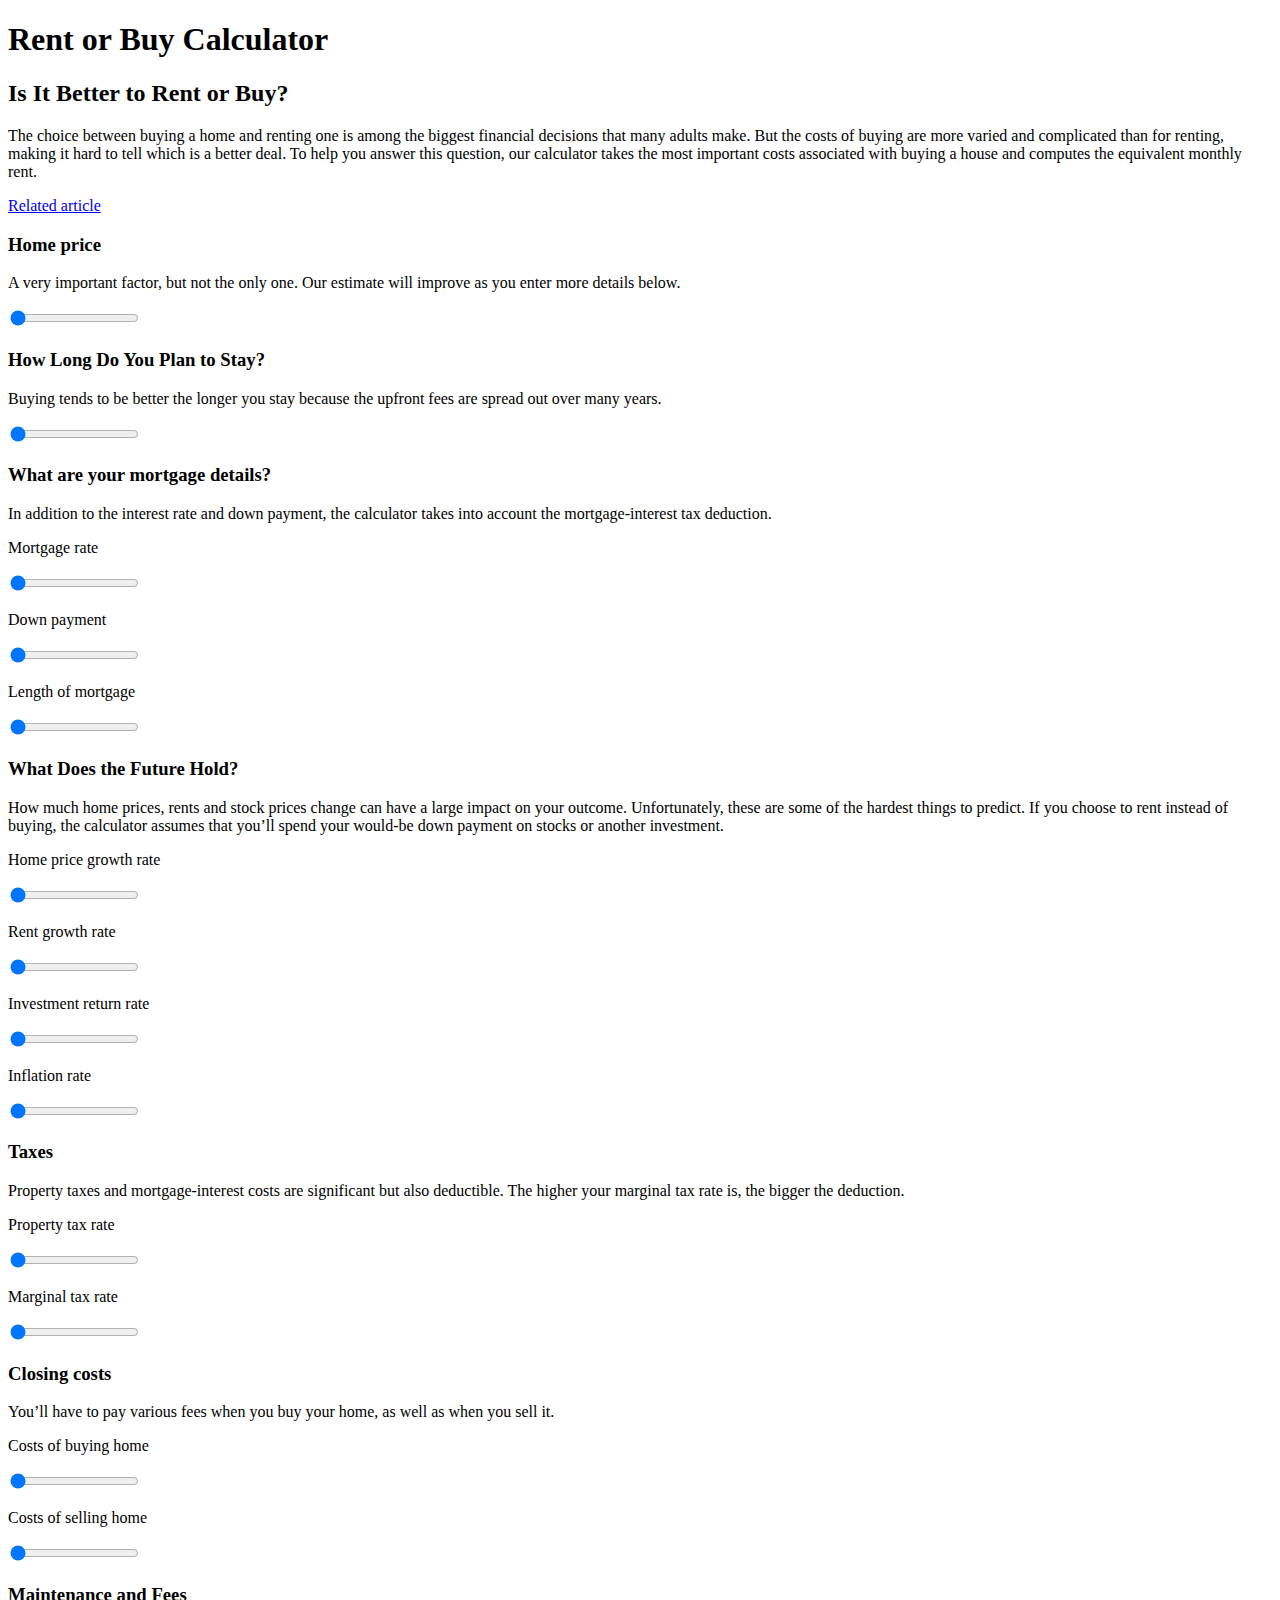
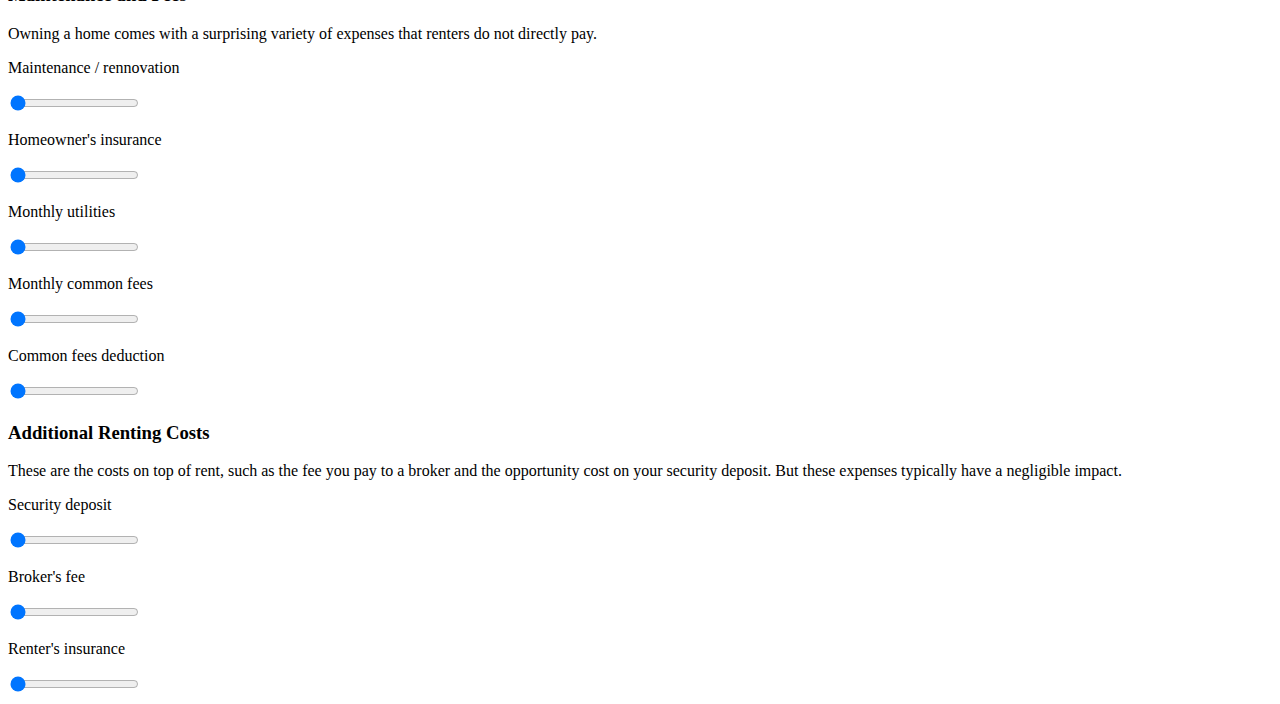
==== entrega_final/index.html @ 525f0752 "entrega4" ====
<!DOCTYPE html>
<html lang="en">

<head>
    <meta charset="UTF-8">
    <meta http-equiv="X-UA-Compatible" content="IE=edge">
    <meta name="viewport" content="width=device-width, initial-scale=1.0">
    <title>Document</title>
    <link rel="stylesheet" href="style.css">
</head>

<body>

    <div class="pageWidth">
        <h1>Rent or Buy Calculator</h1>
        <h2>Is It Better to Rent or Buy?</h2>
        <p>The choice between buying a home and renting one is among the biggest financial decisions that many adults
            make.
            But the costs of buying are more varied and complicated than for renting, making it hard to tell which is a
            better deal.
            To help you answer this question, our calculator takes the most important costs associated with buying a
            house and computes the equivalent monthly rent.</p>
        <a href="https://www.nytimes.com/2014/05/22/upshot/rent-or-buy-the-math-is-changing.html" class="ref">Related
            article</a>


        <h3>Home price</h3>
        <p>A very important factor, but not the only one. Our estimate will improve as you enter more details below.</p>
        <div class="slidecontainer">
            <input type="range" min="20000" max="3000000" value="20000" class="slider" id="myRange">
        </div>

        <h3>How Long Do You Plan to Stay?</h3>
        <p>Buying tends to be better the longer you stay because the upfront fees are spread out over many years.
        </p>
        <div class="slidecontainer">
            <input type="range" min="1" max="40" value="1" class="slider" id="myRange">
        </div>

        <h3>What are your mortgage details?</h3>
        <p>In addition to the interest rate and down payment, the calculator takes into account the mortgage-interest
            tax deduction.
        </p>
        <p>Mortgage rate</p>
        <div class="slidecontainer">
            <input type="range" min="1" max="40" value="1" class="slider" id="myRange">
        </div>
        <p>Down payment</p>
        <div class="slidecontainer">
            <input type="range" min="1" max="40" value="1" class="slider" id="myRange">
        </div>
        <p>Length of mortgage</p>
        <div class="slidecontainer">
            <input type="range" min="1" max="40" value="1" class="slider" id="myRange">
        </div>

        <h3>What Does the Future Hold?</h3>
        <p>How much home prices, rents and stock prices change can have a large impact on your outcome.
            Unfortunately, these are some of the hardest things to predict.
            If you choose to rent instead of buying, the calculator assumes that you’ll spend your would-be down payment
            on stocks or another investment.
        </p>
        <p>Home price growth rate</p>
        <div class="slidecontainer">
            <input type="range" min="1" max="40" value="1" class="slider" id="myRange">
        </div>
        <p>Rent growth rate</p>
        <div class="slidecontainer">
            <input type="range" min="1" max="40" value="1" class="slider" id="myRange">
        </div>
        <p>Investment return rate</p>
        <div class="slidecontainer">
            <input type="range" min="1" max="40" value="1" class="slider" id="myRange">
        </div>
        <p>Inflation rate</p>
        <div class="slidecontainer">
            <input type="range" min="1" max="40" value="1" class="slider" id="myRange">
        </div>

        <h3>Taxes</h3>
        <p>Property taxes and mortgage-interest costs are significant but also deductible.
            The higher your marginal tax rate is, the bigger the deduction.
        </p>
        <p>Property tax rate</p>
        <div class="slidecontainer">
            <input type="range" min="1" max="40" value="1" class="slider" id="myRange">
        </div>
        <p>Marginal tax rate</p>
        <div class="slidecontainer">
            <input type="range" min="1" max="40" value="1" class="slider" id="myRange">
        </div>

        <h3>Closing costs</h3>
        <p>You’ll have to pay various fees when you buy your home, as well as when you sell it.
        </p>
        <p>Costs of buying home</p>
        <div class="slidecontainer">
            <input type="range" min="1" max="40" value="1" class="slider" id="myRange">
        </div>
        <p>Costs of selling home</p>
        <div class="slidecontainer">
            <input type="range" min="1" max="40" value="1" class="slider" id="myRange">
        </div>

        <h3>Maintenance and Fees
        </h3>
        <p>Owning a home comes with a surprising variety of expenses that renters do not directly pay.
        </p>
        <p>Maintenance / rennovation</p>
        <div class="slidecontainer">
            <input type="range" min="1" max="40" value="1" class="slider" id="myRange">
        </div>
        <p>Homeowner's insurance</p>
        <div class="slidecontainer">
            <input type="range" min="1" max="40" value="1" class="slider" id="myRange">
        </div>
        <p>Monthly utilities</p>
        <div class="slidecontainer">
            <input type="range" min="1" max="40" value="1" class="slider" id="myRange">
        </div>
        <p>Monthly common fees</p>
        <div class="slidecontainer">
            <input type="range" min="1" max="40" value="1" class="slider" id="myRange">
        </div>
        <p>Common fees deduction</p>
        <div class="slidecontainer">
            <input type="range" min="1" max="40" value="1" class="slider" id="myRange">
        </div>

        <h3>Additional Renting Costs
        </h3>
        <p>These are the costs on top of rent, such as the fee you pay to a broker and the opportunity cost on your security deposit. 
        But these expenses typically have a negligible impact.
        <p>Security deposit</p>
        <div class="slidecontainer">
            <input type="range" min="1" max="40" value="1" class="slider" id="myRange">
        </div>
        <p>Broker's fee</p>
        <div class="slidecontainer">
            <input type="range" min="1" max="40" value="1" class="slider" id="myRange">
        </div>
        <p>Renter's insurance</p>
        <div class="slidecontainer">
            <input type="range" min="1" max="40" value="1" class="slider" id="myRange">
        </div>

    </div>
    <script src="custom.js"></script>
</body>

</html>
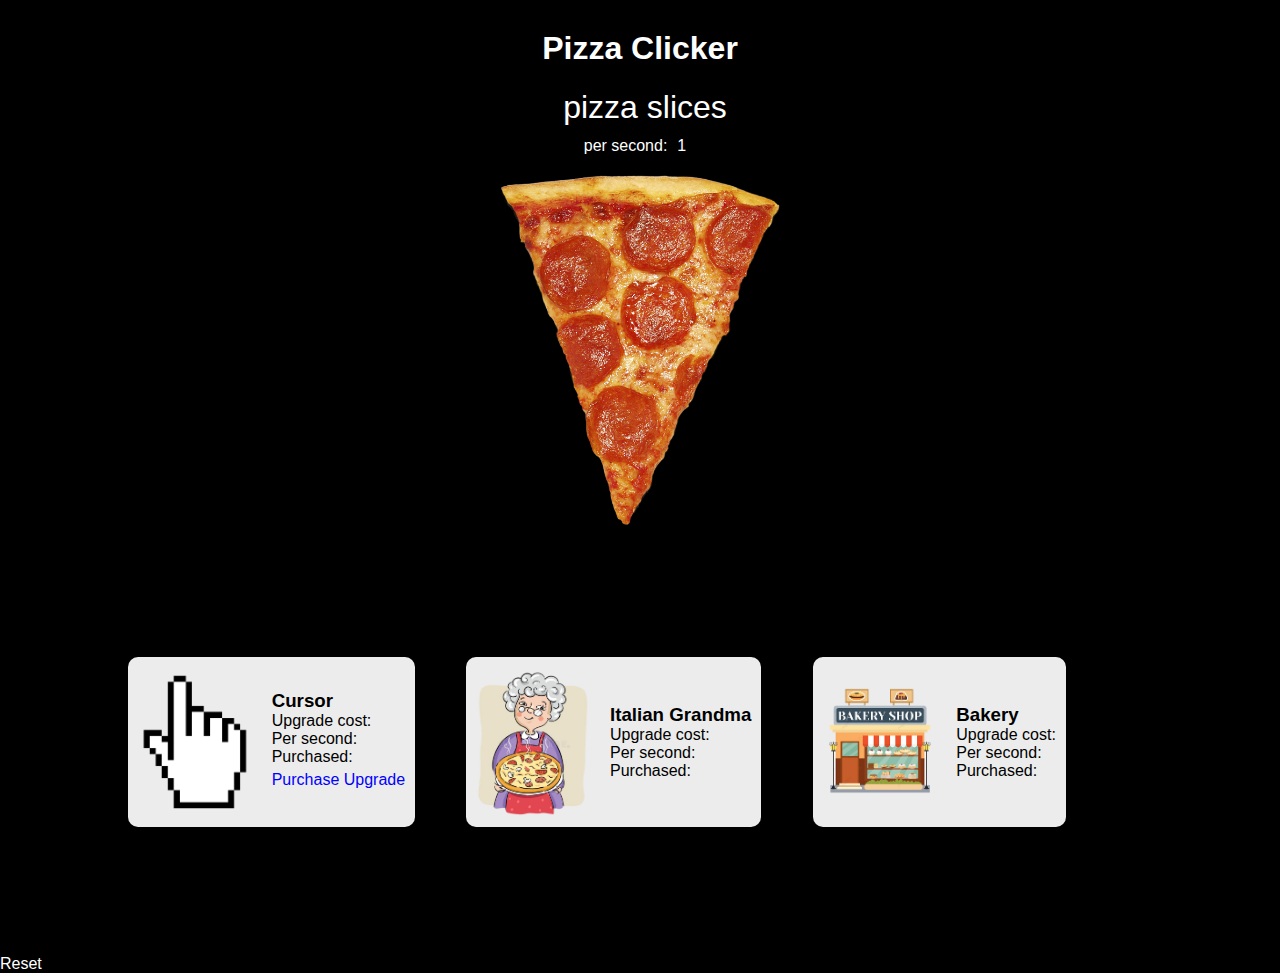
==== commit 590ed306: "entrega" ====
--- a/entrega_final/index.html
+++ b/entrega_final/index.html
@@ -11,141 +11,71 @@
 
 <body>
 
-    <div class="pageWidth">
-        <h1>Rent or Buy Calculator</h1>
-        <h2>Is It Better to Rent or Buy?</h2>
-        <p>The choice between buying a home and renting one is among the biggest financial decisions that many adults
-            make.
-            But the costs of buying are more varied and complicated than for renting, making it hard to tell which is a
-            better deal.
-            To help you answer this question, our calculator takes the most important costs associated with buying a
-            house and computes the equivalent monthly rent.</p>
-        <a href="https://www.nytimes.com/2014/05/22/upshot/rent-or-buy-the-math-is-changing.html" class="ref">Related
-            article</a>
+    <h1>Pizza Clicker</h1>
+
+    <div class="counterNumber">
+        <p id="inc"></p>
+        <p>pizza slices</p>
+    </div>
+
+    <div class="perSecond">
+        <p>per second: </p>
+        <p id="secondCounter"></p>
+    </div>
+
+    <div class="pizzaSlice">
+        <img id="pizzaCounter" src="./assets/pizzaSlice.png" alt="">
+    </div>
+
+    <div class="upgradePanel">
+        <div id="upgrade1" class="powerup">
+            <img src="./assets/cursor.png" alt="">
+            <div class="cardContent">
+                <h3 class="name">Cursor</h3>
+                <p class="upgradeCost">Upgrade cost: <span></span> </p>
+                <p class="makesPerSecond">Per second: <span></span> </p>
+                <p id="upgradeQuantity1">Purchased: <span></span> </p>
+                <p id="purchaseUpgrade">Purchase Upgrade</p>
+            </div>
+        </div>
 
 
-        <h3>Home price</h3>
-        <p>A very important factor, but not the only one. Our estimate will improve as you enter more details below.</p>
-        <div class="slidecontainer">
-            <input type="range" min="20000" max="3000000" value="20000" class="slider" id="myRange">
+        <div class="powerup upgrade2">
+            <img src="./assets/grandma.png" alt="">
+            <div class="cardContent">
+                <h3 class="name">Italian Grandma</h3>
+                <p class="upgradeCost">Upgrade cost: <span></span> </p>
+                <p class="makesPerSecond">Per second: <span></span> </p>
+                <p class="upgradeQuantity">Purchased: <span></span> </p>
+            </div>
         </div>
 
-        <h3>How Long Do You Plan to Stay?</h3>
-        <p>Buying tends to be better the longer you stay because the upfront fees are spread out over many years.
-        </p>
-        <div class="slidecontainer">
-            <input type="range" min="1" max="40" value="1" class="slider" id="myRange">
-        </div>
-
-        <h3>What are your mortgage details?</h3>
-        <p>In addition to the interest rate and down payment, the calculator takes into account the mortgage-interest
-            tax deduction.
-        </p>
-        <p>Mortgage rate</p>
-        <div class="slidecontainer">
-            <input type="range" min="1" max="40" value="1" class="slider" id="myRange">
-        </div>
-        <p>Down payment</p>
-        <div class="slidecontainer">
-            <input type="range" min="1" max="40" value="1" class="slider" id="myRange">
-        </div>
-        <p>Length of mortgage</p>
-        <div class="slidecontainer">
-            <input type="range" min="1" max="40" value="1" class="slider" id="myRange">
-        </div>
-
-        <h3>What Does the Future Hold?</h3>
-        <p>How much home prices, rents and stock prices change can have a large impact on your outcome.
-            Unfortunately, these are some of the hardest things to predict.
-            If you choose to rent instead of buying, the calculator assumes that you’ll spend your would-be down payment
-            on stocks or another investment.
-        </p>
-        <p>Home price growth rate</p>
-        <div class="slidecontainer">
-            <input type="range" min="1" max="40" value="1" class="slider" id="myRange">
-        </div>
-        <p>Rent growth rate</p>
-        <div class="slidecontainer">
-            <input type="range" min="1" max="40" value="1" class="slider" id="myRange">
-        </div>
-        <p>Investment return rate</p>
-        <div class="slidecontainer">
-            <input type="range" min="1" max="40" value="1" class="slider" id="myRange">
-        </div>
-        <p>Inflation rate</p>
-        <div class="slidecontainer">
-            <input type="range" min="1" max="40" value="1" class="slider" id="myRange">
-        </div>
-
-        <h3>Taxes</h3>
-        <p>Property taxes and mortgage-interest costs are significant but also deductible.
-            The higher your marginal tax rate is, the bigger the deduction.
-        </p>
-        <p>Property tax rate</p>
-        <div class="slidecontainer">
-            <input type="range" min="1" max="40" value="1" class="slider" id="myRange">
-        </div>
-        <p>Marginal tax rate</p>
-        <div class="slidecontainer">
-            <input type="range" min="1" max="40" value="1" class="slider" id="myRange">
-        </div>
-
-        <h3>Closing costs</h3>
-        <p>You’ll have to pay various fees when you buy your home, as well as when you sell it.
-        </p>
-        <p>Costs of buying home</p>
-        <div class="slidecontainer">
-            <input type="range" min="1" max="40" value="1" class="slider" id="myRange">
-        </div>
-        <p>Costs of selling home</p>
-        <div class="slidecontainer">
-            <input type="range" min="1" max="40" value="1" class="slider" id="myRange">
-        </div>
-
-        <h3>Maintenance and Fees
-        </h3>
-        <p>Owning a home comes with a surprising variety of expenses that renters do not directly pay.
-        </p>
-        <p>Maintenance / rennovation</p>
-        <div class="slidecontainer">
-            <input type="range" min="1" max="40" value="1" class="slider" id="myRange">
-        </div>
-        <p>Homeowner's insurance</p>
-        <div class="slidecontainer">
-            <input type="range" min="1" max="40" value="1" class="slider" id="myRange">
-        </div>
-        <p>Monthly utilities</p>
-        <div class="slidecontainer">
-            <input type="range" min="1" max="40" value="1" class="slider" id="myRange">
-        </div>
-        <p>Monthly common fees</p>
-        <div class="slidecontainer">
-            <input type="range" min="1" max="40" value="1" class="slider" id="myRange">
-        </div>
-        <p>Common fees deduction</p>
-        <div class="slidecontainer">
-            <input type="range" min="1" max="40" value="1" class="slider" id="myRange">
-        </div>
-
-        <h3>Additional Renting Costs
-        </h3>
-        <p>These are the costs on top of rent, such as the fee you pay to a broker and the opportunity cost on your security deposit. 
-        But these expenses typically have a negligible impact.
-        <p>Security deposit</p>
-        <div class="slidecontainer">
-            <input type="range" min="1" max="40" value="1" class="slider" id="myRange">
-        </div>
-        <p>Broker's fee</p>
-        <div class="slidecontainer">
-            <input type="range" min="1" max="40" value="1" class="slider" id="myRange">
-        </div>
-        <p>Renter's insurance</p>
-        <div class="slidecontainer">
-            <input type="range" min="1" max="40" value="1" class="slider" id="myRange">
+        <div class="powerup upgrade3">
+            <img src="./assets/bakery.png" alt="">
+            <div class="cardContent">
+                <h3 class="name">Bakery</h3>
+                <p class="upgradeCost">Upgrade cost: <span></span> </p>
+                <p class="makesPerSecond">Per second: <span></span> </p>
+                <p class="upgradeQuantity">Purchased: <span></span> </p>
+            </div>
         </div>
 
     </div>
-    <script src="custom.js"></script>
+
+
+    <p id="resetButton">Reset</p>
+
+
+
+
+
+
+
+
+
+
+
+    <script src="script.js"></script>
 </body>
 
 </html>--- a/entrega_final/style.css
+++ b/entrega_final/style.css
@@ -0,0 +1,119 @@
+* {
+    margin: 0;
+    padding: 0;
+}
+
+body {
+    background-color: black;
+}
+
+@import url('https://fonts.googleapis.com/css2?family=Quicksand:wght@600&display=swap');
+
+.pizzaSlice img {
+    max-height: 350px;
+
+}
+.perSecond {
+    text-align: center;
+    display: flex;
+    flex-direction: row;
+    justify-content: center;
+    margin-bottom: 20px;
+
+
+}
+.perSecond p {
+    font-family: 'Quicksand', sans-serif;
+    font-size: 1rem;
+    padding-right: 10px;
+    
+    
+}
+
+#perSecond {
+    border: 0px;
+    font-family: 'Quicksand', sans-serif;
+    font-size: 1rem;
+    width: 100%; 
+}
+ 
+h1, .pizzaSlice {
+    text-align: center;
+    margin: 10px;
+}
+h1 {
+    margin-top: 30px;
+}
+h1, p, h2, h3, btn, input {
+    font-family: 'Quicksand', sans-serif;
+color: white;
+}
+
+
+#inc {
+    margin: 30px 0;
+    text-align: center;
+    font-family: 'Quicksand', sans-serif;
+    font-size: 2rem;
+    padding-right: 10px ;
+
+    
+}
+
+.counterNumber {
+    display: flex;
+    justify-content: center;
+    align-items: center;
+    font-family: 'Quicksand', sans-serif;
+    font-size: 2rem;
+}
+
+#pizzaCounter:active{
+    transform: translateY(4px);
+
+}
+
+.powerup img {
+height: 150px;
+}
+
+.powerup {
+    display: flex;
+    align-items: center;
+    gap: 20px;
+    background-color: rgb(236, 236, 236);
+    max-width: max-content;
+    padding: 10px;
+    border-radius: 10px;
+}
+
+.cardContent p {
+    color: black;
+
+}
+
+.cardContent h3 {
+    color: black;
+
+}
+
+.upgradePanel {
+    display: flex;
+justify-content: flex-start;
+margin: 10%;
+gap: 5%;
+}
+
+#purchaseUpgrade {
+    padding: 5px 0;
+    color: blue;
+}
+
+#purchaseUpgrade:hover {
+cursor: pointer;
+color: rgb(1, 1, 117);
+}
+
+#resetButton {
+    color: white;
+}